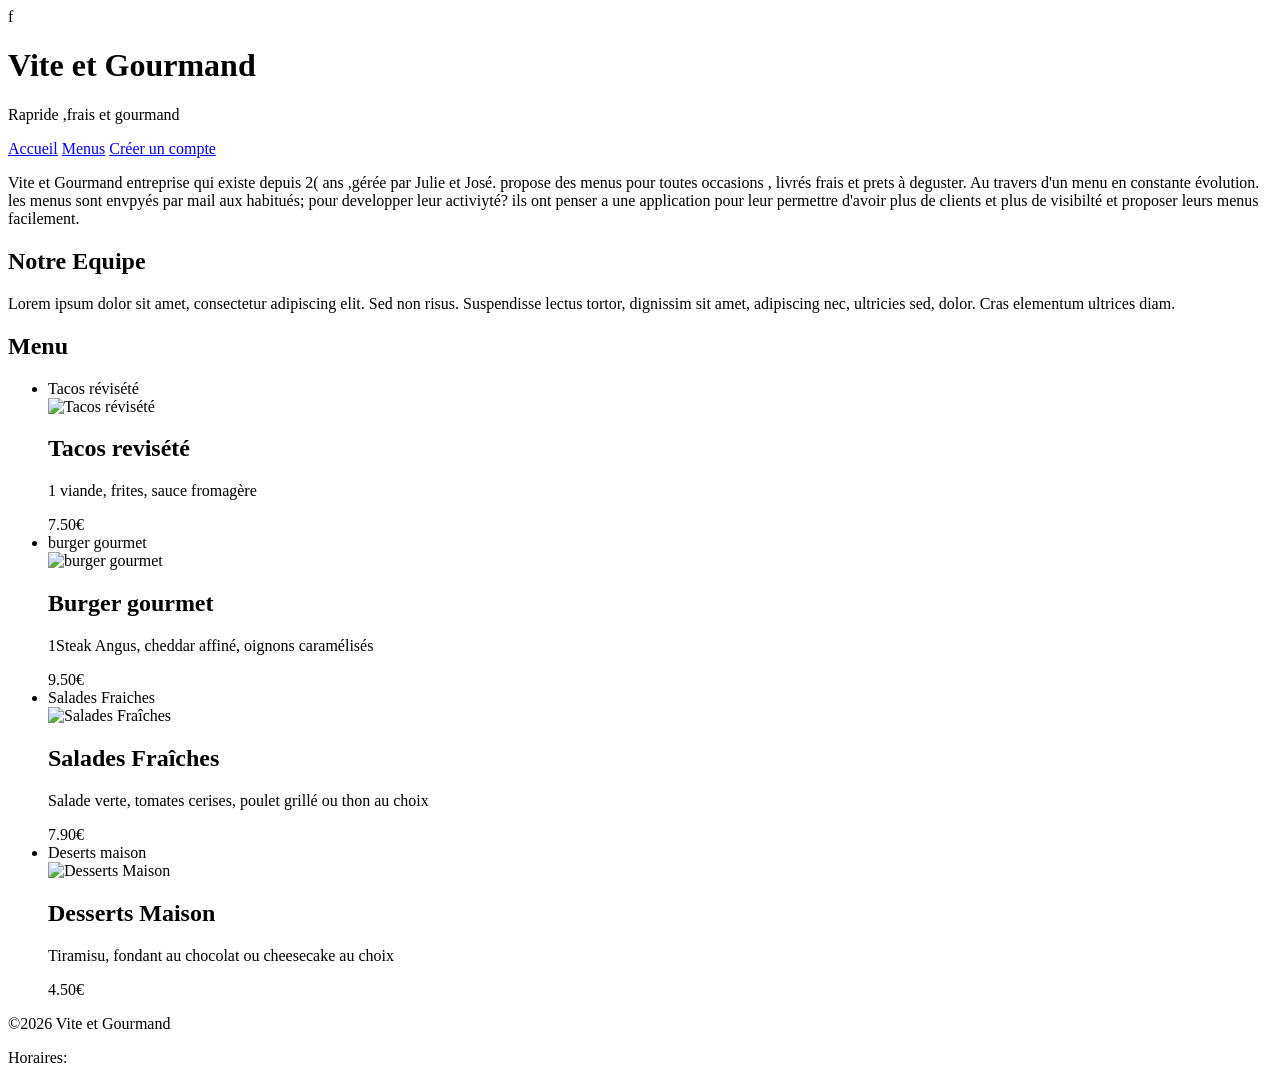
==== index.html @ 79a84be0 "Add files via upload" ====
<!DOCTYPE html>
<html lang="en">
<head>
    <meta charset="UTF-8">
    <meta name="viewport" content="width=device-width, initial-scale=1.0">
f    <title>Vite et Gourmand</title>
</head>
<body>
    <Header>
        <h1>Vite et Gourmand</h1>
        <p>Rapride ,frais et gourmand</p>
        <nav>
            <a href="index.html">Accueil</a>
            <a href="menus.html">Menus</a>
            <a href="inscription.html">Créer un compte</a>
        </nav>
    </Header>
    <main>
        <section class="presentation de l'entreprise">
            <p>Vite et Gourmand entreprise qui existe depuis 2( ans ,gérée par Julie et José. propose des menus pour toutes occasions ,
                 livrés frais et prets à deguster. Au travers d'un menu en constante évolution. les menus sont envpyés par mail aux habitués; pour developper leur activiyté?
                  ils ont penser a une application pour leur permettre d'avoir plus de clients et plus de visibilté et proposer leurs menus facilement.</p>
            
            <h2>Notre Equipe</h2>
           <p> Lorem ipsum dolor sit amet, consectetur adipiscing elit. Sed non risus. 
            Suspendisse lectus tortor, dignissim sit amet, adipiscing nec, ultricies sed, dolor.
             Cras elementum ultrices diam.</p>
        </section>
        <section class="menu">
            <h2>Menu</h2>
            <ul>
                <li>Tacos révisété</li>
                <article class="card">
        <img src="images/tacos1.jpg" alt="Tacos révisété">
        <h2> Tacos revisété</h2>
        <p>1 viande, frites, sauce fromagère</p>
        <span>7.50€</span>
    </article>
                <li>burger gourmet</li>
                <article class="card">
        <img src="images/burger.jpg" alt="burger gourmet">
        <h2>Burger gourmet</h2>
        <p>1Steak Angus, cheddar affiné, oignons caramélisés</p>
        <span>9.50€</span>
    </article>
                <li>Salades Fraiches</li>
                <article class="card">
    <img src="images/salade-fraiche.jpg" alt="Salades Fraîches">
    <h2>Salades Fraîches</h2>
    <p>Salade verte, tomates cerises, poulet grillé ou thon au choix</p>
    <span>7.90€</span>
</article>

                <li>Deserts maison</li>
<article class="card">
    <img src="images/desserts.jpg" alt="Desserts Maison">
    <h2>Desserts Maison</h2>
    <p>Tiramisu, fondant au chocolat ou cheesecake au choix</p>
    <span>4.50€</span>
</article>

                
            </ul>

        </section>
    </main>
    <footer>
        <p>&copy;2026 Vite et Gourmand</p>
        <p>Horaires: <Lundi-Vendredi/Mentions légales/
        </p>
    </footer>
    <script src="script.js"></script>

</body>
</html>
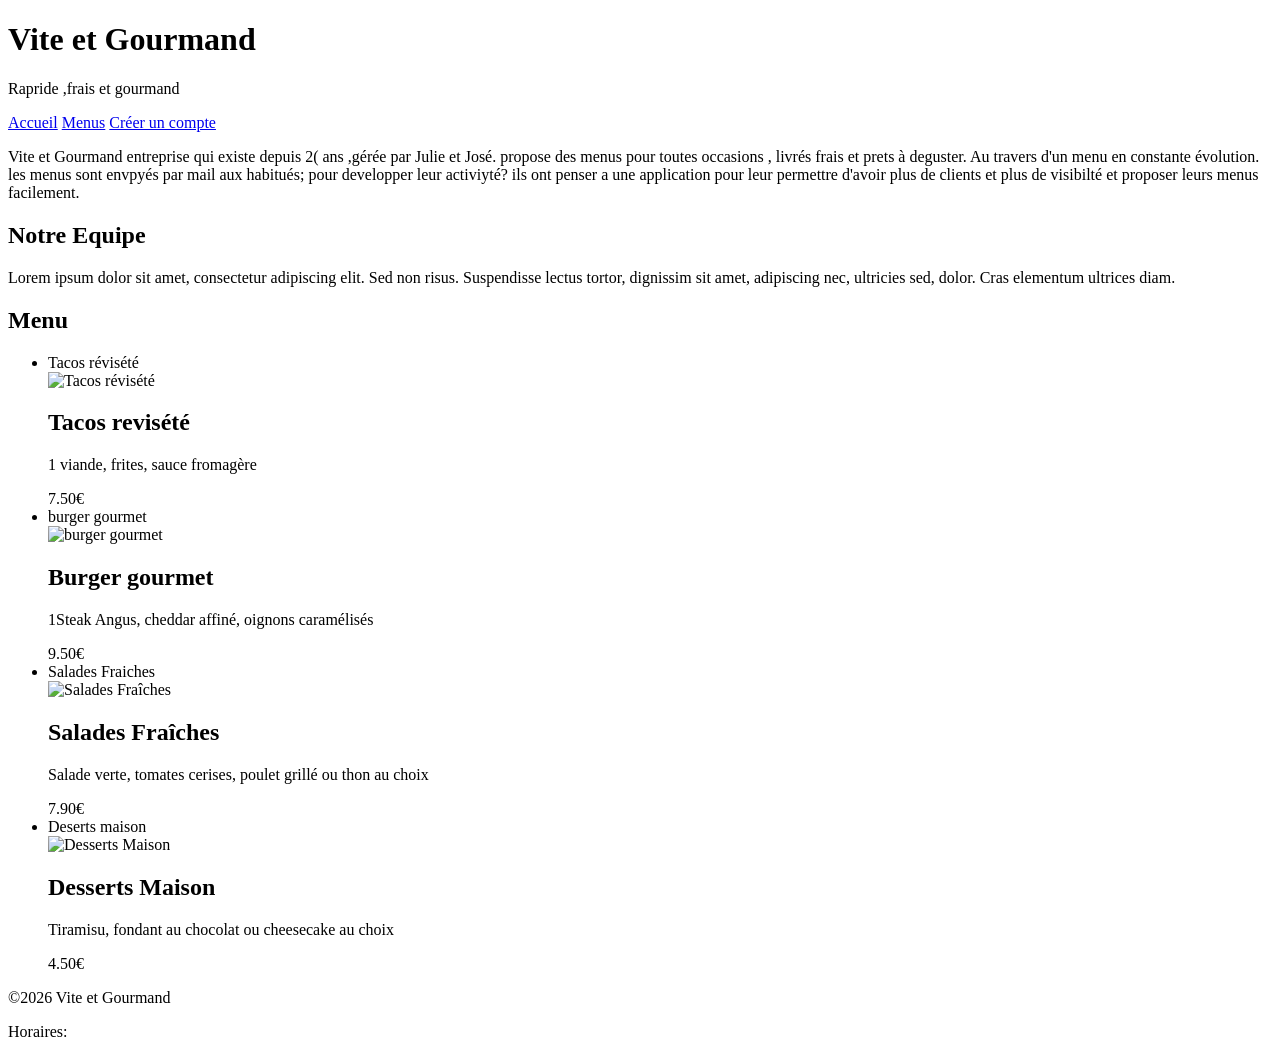
==== commit 4bea5907: "Update index.html" ====
--- a/index.html
+++ b/index.html
@@ -3,7 +3,8 @@
 <head>
     <meta charset="UTF-8">
     <meta name="viewport" content="width=device-width, initial-scale=1.0">
-f    <title>Vite et Gourmand</title>
+   <title>Vite et Gourmand</title>
+    <link rel="stylesheet" href="assets/css/style.css">
 </head>
 <body>
     <Header>
@@ -13,6 +14,7 @@
             <a href="index.html">Accueil</a>
             <a href="menus.html">Menus</a>
             <a href="inscription.html">Créer un compte</a>
+            
         </nav>
     </Header>
     <main>
@@ -72,4 +74,5 @@
     <script src="script.js"></script>
 
 </body>
-</html>+
+</html>
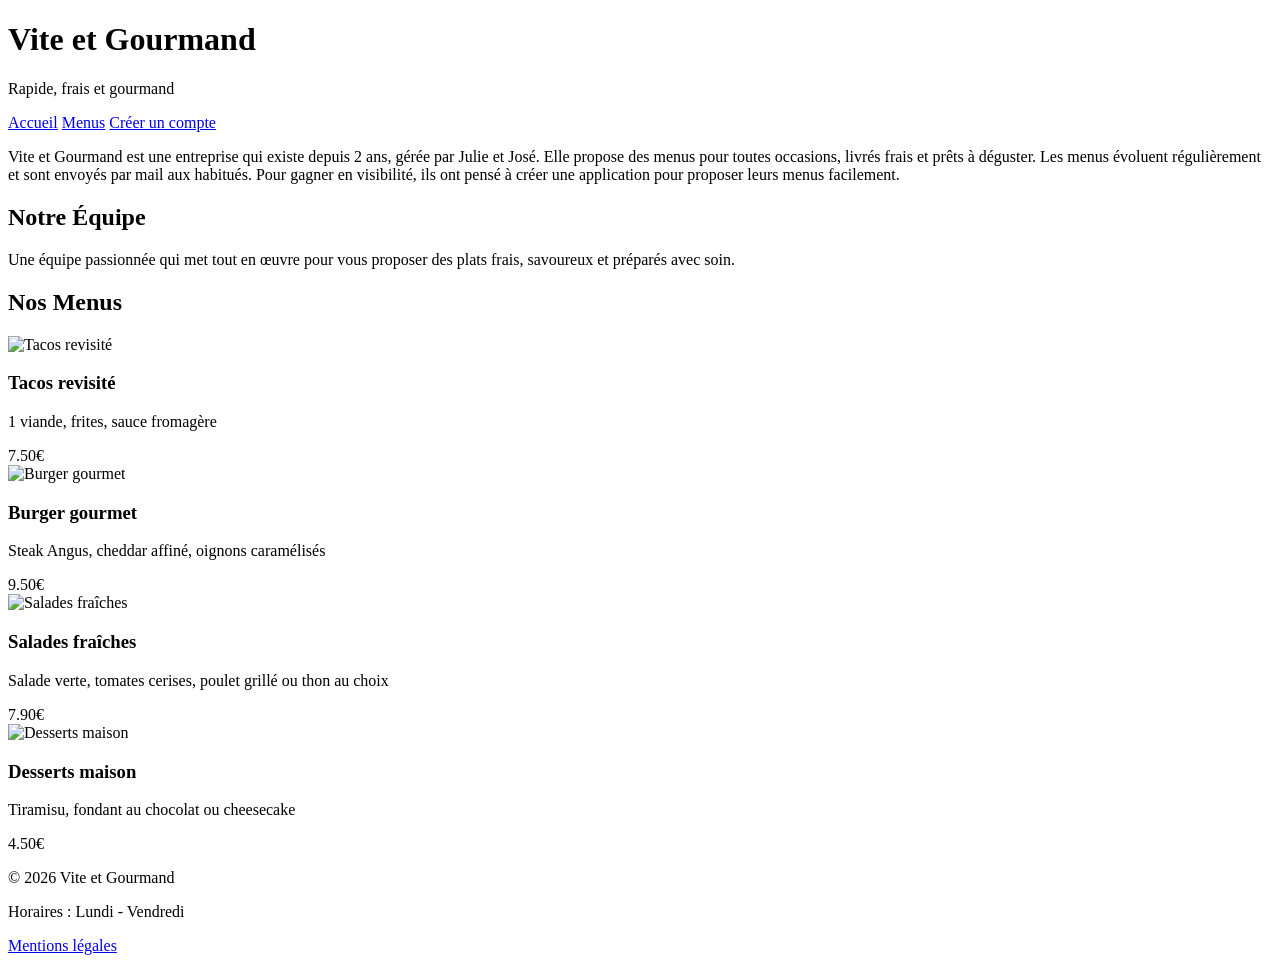
==== commit b2fe502a: "Add files via upload" ====
--- a/index.html
+++ b/index.html
@@ -1,78 +1,88 @@
 <!DOCTYPE html>
-<html lang="en">
+<html lang="fr">
 <head>
     <meta charset="UTF-8">
     <meta name="viewport" content="width=device-width, initial-scale=1.0">
-   <title>Vite et Gourmand</title>
+    <title>Vite et Gourmand</title>
     <link rel="stylesheet" href="assets/css/style.css">
 </head>
 <body>
-    <Header>
-        <h1>Vite et Gourmand</h1>
-        <p>Rapride ,frais et gourmand</p>
-        <nav>
-            <a href="index.html">Accueil</a>
-            <a href="menus.html">Menus</a>
-            <a href="inscription.html">Créer un compte</a>
-            
-        </nav>
-    </Header>
-    <main>
-        <section class="presentation de l'entreprise">
-            <p>Vite et Gourmand entreprise qui existe depuis 2( ans ,gérée par Julie et José. propose des menus pour toutes occasions ,
-                 livrés frais et prets à deguster. Au travers d'un menu en constante évolution. les menus sont envpyés par mail aux habitués; pour developper leur activiyté?
-                  ils ont penser a une application pour leur permettre d'avoir plus de clients et plus de visibilté et proposer leurs menus facilement.</p>
-            
-            <h2>Notre Equipe</h2>
-           <p> Lorem ipsum dolor sit amet, consectetur adipiscing elit. Sed non risus. 
-            Suspendisse lectus tortor, dignissim sit amet, adipiscing nec, ultricies sed, dolor.
-             Cras elementum ultrices diam.</p>
-        </section>
-        <section class="menu">
-            <h2>Menu</h2>
-            <ul>
-                <li>Tacos révisété</li>
-                <article class="card">
-        <img src="images/tacos1.jpg" alt="Tacos révisété">
-        <h2> Tacos revisété</h2>
-        <p>1 viande, frites, sauce fromagère</p>
-        <span>7.50€</span>
-    </article>
-                <li>burger gourmet</li>
-                <article class="card">
-        <img src="images/burger.jpg" alt="burger gourmet">
-        <h2>Burger gourmet</h2>
-        <p>1Steak Angus, cheddar affiné, oignons caramélisés</p>
-        <span>9.50€</span>
-    </article>
-                <li>Salades Fraiches</li>
-                <article class="card">
-    <img src="images/salade-fraiche.jpg" alt="Salades Fraîches">
-    <h2>Salades Fraîches</h2>
-    <p>Salade verte, tomates cerises, poulet grillé ou thon au choix</p>
-    <span>7.90€</span>
-</article>
 
-                <li>Deserts maison</li>
-<article class="card">
-    <img src="images/desserts.jpg" alt="Desserts Maison">
-    <h2>Desserts Maison</h2>
-    <p>Tiramisu, fondant au chocolat ou cheesecake au choix</p>
-    <span>4.50€</span>
-</article>
+<header>
+    <h1>Vite et Gourmand</h1>
+    <p>Rapide, frais et gourmand</p>
+    <nav>
+        <a href="index.html">Accueil</a>
+        <a href="menus.html">Menus</a>
+        <a href="inscription.html">Créer un compte</a>
+    </nav>
+</header>
 
-                
-            </ul>
+<main>
+    <section class="presentation">
+        <p>
+            Vite et Gourmand est une entreprise qui existe depuis 2 ans, 
+            gérée par Julie et José. Elle propose des menus pour toutes occasions, 
+            livrés frais et prêts à déguster. 
+            Les menus évoluent régulièrement et sont envoyés par mail aux habitués. 
+            Pour gagner en visibilité, ils ont pensé à créer une application pour proposer leurs menus facilement.
+        </p>
 
-        </section>
-    </main>
-    <footer>
-        <p>&copy;2026 Vite et Gourmand</p>
-        <p>Horaires: <Lundi-Vendredi/Mentions légales/
+        <h2>Notre Équipe</h2>
+        <p>
+            Une équipe passionnée qui met tout en œuvre pour vous proposer 
+            des plats frais, savoureux et préparés avec soin.
         </p>
-    </footer>
-    <script src="script.js"></script>
+    </section>
 
+    <section class="menu">
+        <h2>Nos Menus</h2>
+
+        <article class="card">
+            <img src="images/tacos1.jpg" alt="Tacos revisité">
+            <div>
+                <h3>Tacos revisité</h3>
+                <p>1 viande, frites, sauce fromagère</p>
+                <span>7.50€</span>
+            </div>
+        </article>
+
+        <article class="card">
+            <img src="images/burger.jpg" alt="Burger gourmet">
+            <div>
+                <h3>Burger gourmet</h3>
+                <p>Steak Angus, cheddar affiné, oignons caramélisés</p>
+                <span>9.50€</span>
+            </div>
+        </article>
+
+        <article class="card">
+            <img src="images/salade-fraiche.jpg" alt="Salades fraîches">
+            <div>
+                <h3>Salades fraîches</h3>
+                <p>Salade verte, tomates cerises, poulet grillé ou thon au choix</p>
+                <span>7.90€</span>
+            </div>
+        </article>
+
+        <article class="card">
+            <img src="images/desserts.jpg" alt="Desserts maison">
+            <div>
+                <h3>Desserts maison</h3>
+                <p>Tiramisu, fondant au chocolat ou cheesecake</p>
+                <span>4.50€</span>
+            </div>
+        </article>
+
+    </section>
+</main>
+
+<footer>
+    <p>&copy; 2026 Vite et Gourmand</p>
+    <p>Horaires : Lundi - Vendredi</p>
+    <p><a href="#">Mentions légales</a></p>
+</footer>
+
+<script src="assets/js/script.js"></script>
 </body>
-
-</html>
+</html>
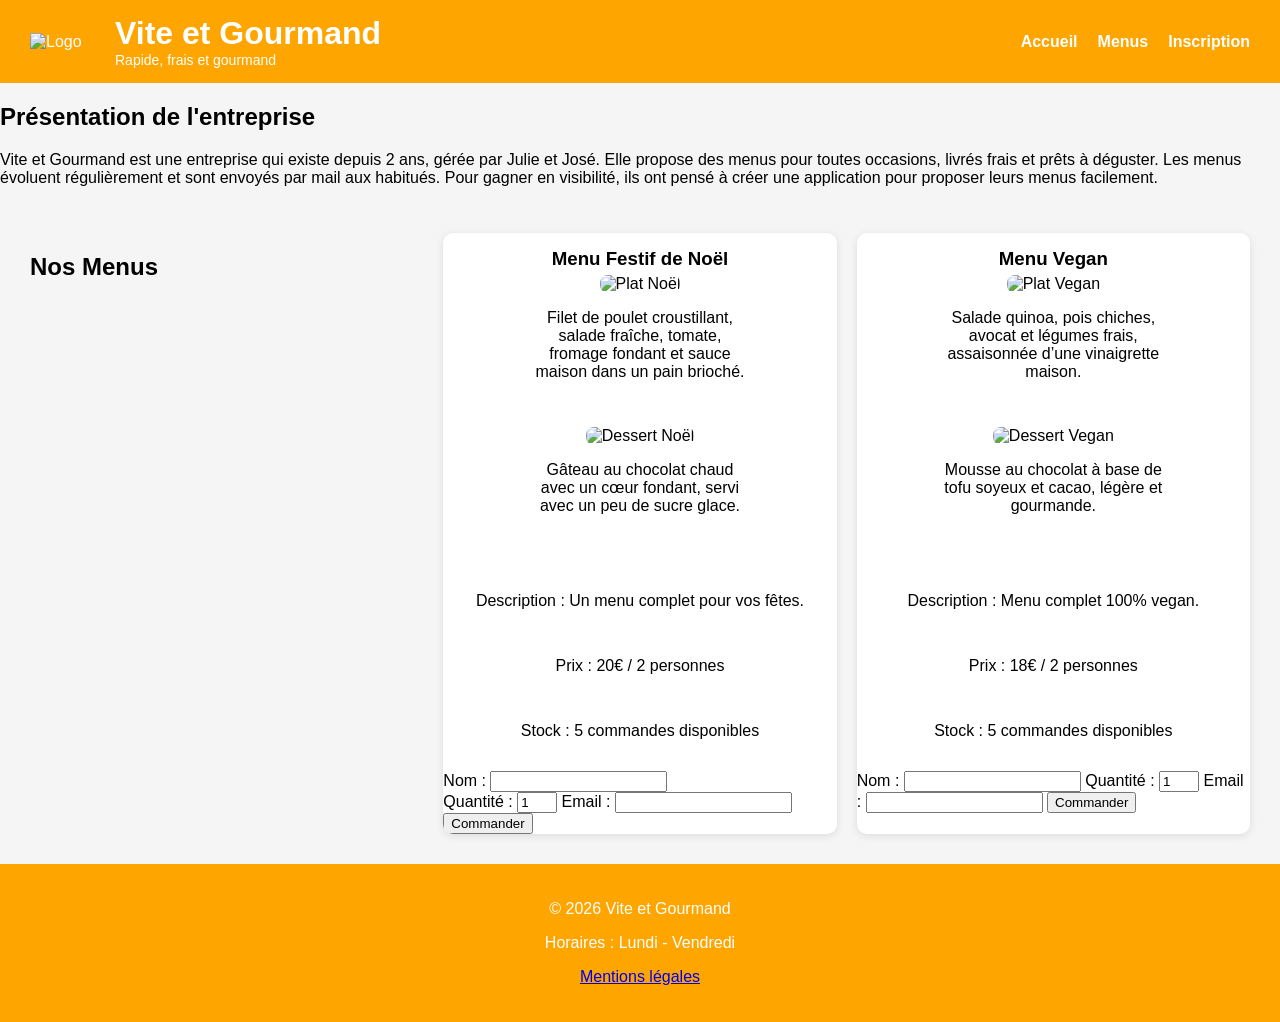
==== commit 283b8e75: "Add files via upload" ====
--- a/index.html
+++ b/index.html
@@ -3,86 +3,121 @@
 <head>
     <meta charset="UTF-8">
     <meta name="viewport" content="width=device-width, initial-scale=1.0">
-    <title>Vite et Gourmand</title>
-    <link rel="stylesheet" href="assets/css/style.css">
+    <title>Vite et Gourmand - Menu Noël</title>
+    <link rel="stylesheet" href="style.css">
 </head>
 <body>
 
-<header>
-    <h1>Vite et Gourmand</h1>
-    <p>Rapide, frais et gourmand</p>
-    <nav>
+<!-- Header -->
+<header class="site-header">
+    <div class="logo-titre">
+        <img src="images/logo.png" alt="Logo" class="logo">
+        <div>
+            <h1>Vite et Gourmand</h1>
+            <p>Rapide, frais et gourmand</p>
+        </div>
+    </div>
+    <nav class="navbar">
         <a href="index.html">Accueil</a>
         <a href="menus.html">Menus</a>
-        <a href="inscription.html">Créer un compte</a>
+        <a href="inscription.html">Inscription</a>
     </nav>
 </header>
 
+<!-- Main -->
 <main>
+
+    <!-- Présentation de l'entreprise -->
     <section class="presentation">
+        <h2>Présentation de l'entreprise</h2>
         <p>
-            Vite et Gourmand est une entreprise qui existe depuis 2 ans, 
-            gérée par Julie et José. Elle propose des menus pour toutes occasions, 
-            livrés frais et prêts à déguster. 
+            Vite et Gourmand est une entreprise qui existe depuis 2 ans, gérée par Julie et José. 
+            Elle propose des menus pour toutes occasions, livrés frais et prêts à déguster. 
             Les menus évoluent régulièrement et sont envoyés par mail aux habitués. 
             Pour gagner en visibilité, ils ont pensé à créer une application pour proposer leurs menus facilement.
         </p>
-
-        <h2>Notre Équipe</h2>
-        <p>
-            Une équipe passionnée qui met tout en œuvre pour vous proposer 
-            des plats frais, savoureux et préparés avec soin.
-        </p>
     </section>
 
-    <section class="menu">
+    <!-- Menu Noël -->
+    <section class="menus">
         <h2>Nos Menus</h2>
 
-        <article class="card">
-            <img src="images/tacos1.jpg" alt="Tacos revisité">
-            <div>
-                <h3>Tacos revisité</h3>
-                <p>1 viande, frites, sauce fromagère</p>
-                <span>7.50€</span>
+        <div class="menu-card">
+            <h3>Menu Festif de Noël</h3>
+
+            <!-- Galerie -->
+            <div class="galerie">
+                <div class="galerie-item">
+                    <img src="images/noel1.jpg" alt="Plat Noël">
+                    <p>Filet de poulet croustillant, salade fraîche, tomate, fromage fondant et sauce maison dans un pain brioché.</p>
+                </div>
+                <div class="galerie-item">
+                    <img src="images/noel2.png" alt="Dessert Noël">
+                    <p>Gâteau au chocolat chaud avec un cœur fondant, servi avec un peu de sucre glace.</p>
+                </div>
             </div>
-        </article>
 
-        <article class="card">
-            <img src="images/burger.jpg" alt="Burger gourmet">
-            <div>
-                <h3>Burger gourmet</h3>
-                <p>Steak Angus, cheddar affiné, oignons caramélisés</p>
-                <span>9.50€</span>
-            </div>
-        </article>
+            <p>Description : Un menu complet pour vos fêtes.</p>
+            <p>Prix : 20€ / 2 personnes</p>
+            <p>Stock : 5 commandes disponibles</p>
 
-        <article class="card">
-            <img src="images/salade-fraiche.jpg" alt="Salades fraîches">
-            <div>
-                <h3>Salades fraîches</h3>
-                <p>Salade verte, tomates cerises, poulet grillé ou thon au choix</p>
-                <span>7.90€</span>
-            </div>
-        </article>
+            <!-- Formulaire de commande -->
+            <form class="order-form">
+                <label for="nom">Nom :</label>
+                <input type="text" id="nom" name="nom" required><br>
 
-        <article class="card">
-            <img src="images/desserts.jpg" alt="Desserts maison">
-            <div>
-                <h3>Desserts maison</h3>
-                <p>Tiramisu, fondant au chocolat ou cheesecake</p>
-                <span>4.50€</span>
-            </div>
-        </article>
+                <label for="quantite">Quantité :</label>
+                <input type="number" id="quantite" name="quantite" min="1" max="5" value="1">
 
+                <label for="email">Email :</label>
+                <input type="email" id="email" name="email" required>
+
+                <button type="submit">Commander</button>
+            </form>
+        </div>
+        <div class="menu-card">
+    <h3>Menu Vegan</h3>
+
+    <!-- Galerie -->
+    <div class="galerie">
+        <div class="galerie-item">
+            <img src="images/vegan1.jpg" alt="Plat Vegan">
+            <p>Salade quinoa, pois chiches, avocat et légumes frais, assaisonnée d’une vinaigrette maison.</p>
+        </div>
+
+        <div class="galerie-item">
+            <img src="images/vegan3.jpg" alt="Dessert Vegan">
+            <p>Mousse au chocolat à base de tofu soyeux et cacao, légère et gourmande.</p>
+        </div>
+    </div>
+
+    <p>Description : Menu complet 100% vegan.</p>
+    <p>Prix : 18€ / 2 personnes</p>
+    <p>Stock : 5 commandes disponibles</p>
+
+    <!-- Formulaire de commande -->
+    <form class="order-form">
+        <label for="nom-vegan">Nom :</label>
+        <input type="text" id="nom-vegan" name="nom" required>
+
+        <label for="quantite-vegan">Quantité :</label>
+        <input type="number" id="quantite-vegan" name="quantite" min="1" max="5" value="1">
+
+        <label for="email-vegan">Email :</label>
+        <input type="email" id="email-vegan" name="email" required>
+
+        <button type="submit">Commander</button>
+    </form>
+</div>
     </section>
 </main>
 
+<!-- Footer -->
 <footer>
-    <p>&copy; 2026 Vite et Gourmand</p>
+     <p>&copy; 2026 Vite et Gourmand</p>
     <p>Horaires : Lundi - Vendredi</p>
     <p><a href="#">Mentions légales</a></p>
 </footer>
 
-<script src="assets/js/script.js"></script>
 </body>
 </html>
--- a/style.css
+++ b/style.css
@@ -0,0 +1,191 @@
+/* ==========================
+   Styles généraux
+   ========================== */
+body {
+    font-family: Arial, Helvetica, sans-serif;
+    margin: 0;
+    padding: 0;
+    background-color: whitesmoke;
+}
+
+/* ==========================
+   Header (logo + nav)
+   ========================== */
+.site-header {
+    display: flex;
+    justify-content: space-between;
+    align-items: center;
+    background-color: orange;
+    padding: 15px 30px;
+    flex-wrap: wrap;
+}
+
+.logo-titre {
+    display: flex;
+    align-items: center;
+    gap: 15px;
+    color: white;
+}
+
+.logo {
+    width: 70px;
+    height: auto;
+}
+
+.logo-titre h1 {
+    margin: 0;
+}
+
+.logo-titre p {
+    margin: 0;
+    font-size: 14px;
+    color: #fff;
+}
+
+.navbar {
+    display: flex;
+    gap: 20px;
+}
+
+.navbar a {
+    text-decoration: none;
+    color: white;
+    font-weight: bold;
+    transition: color 0.3s;
+
+}
+
+.navbar a:hover {
+    color: royalblue;
+}
+
+/* ==========================
+   Section menu
+   ========================== */
+.menus {
+    display: grid;
+    grid-template-columns: repeat(auto-fit, minmax(250px, 1fr));
+    gap: 20px;
+    padding: 30px;
+}
+
+.menu-card {
+    background-color: #fff;
+    border-radius: 10px;
+    overflow: hidden;
+    box-shadow: 0 2px 8px rgba(0,0,0,0.1);
+    display: flex;
+    flex-direction: column;
+    align-items: center;
+    transition: transform 0.3s;
+}
+
+.menu-card:hover {
+    transform: translateY(-5px);
+}
+
+.menu-card img {
+    width: 100%;
+    height: 200px;
+    object-fit: cover;
+}
+
+.menu-card h3 {
+    margin: 15px 0 5px 0;
+}
+
+.menu-card p {
+    padding: 0 15px 15px 15px;
+    text-align: center;
+    font-size: bold;
+}
+
+/* ==========================
+   Galerie d’images (optionnel)
+   ========================== */
+.galerie {
+    display: flex;
+    flex-wrap: wrap;
+    gap: 15px;
+    justify-content: center;
+    margin-bottom: 30px;
+}
+
+.galerie-item {
+    flex: 200px;
+    max-width: 250px;
+    text-align: center;
+}
+
+.galerie-item img {
+    width: 100%;
+    height: auto;
+    border-radius: 8px;
+}
+/*============================
+    formulaire de contact
+  ==========================*/  
+  /* Formulaire uniquement dans la galerie */
+.galerie .menu-card .order-form {
+    display: flex;
+    flex-direction: column;
+    gap: 10px;
+    margin-top: 10px;       /* espace par rapport à l’image et texte */
+}
+
+.galerie .menu-card .order-form input {
+    padding: 8px;
+    border: 1px solid #ccc;
+    border-radius: 5px;
+}
+
+.galerie .menu-card .order-form button {
+    padding: 10px;
+    background-color: orange;
+    color: orange;
+    border: none;
+    border-radius: 5px;
+    cursor: pointer;
+}
+
+.galerie .menu-card .order-form button:hover {
+    background-color: darkorange;
+}
+
+/* ==========================
+   Footer
+   ========================== */
+footer {
+    background-color: orange;
+    color: white;
+    text-align: center;
+    padding: 20px;
+}
+
+/* ==========================
+   Responsive
+   ========================== */
+@media (max-width: 768px) {
+    .menus {
+        grid-template-columns: repeat(auto-fit, minmax(200px, 1fr));
+        padding: 20px;
+    }
+}
+
+@media (max-width: 480px) {
+    .site-header {
+        flex-direction: column;
+        align-items: stretch;
+    }
+
+    .navbar {
+        flex-direction: column;
+        gap: 10px;
+        width: 100%;
+        
+    }
+    .navbar a{
+        width: 100%;
+        padding: 10px 0;
+    }
+}
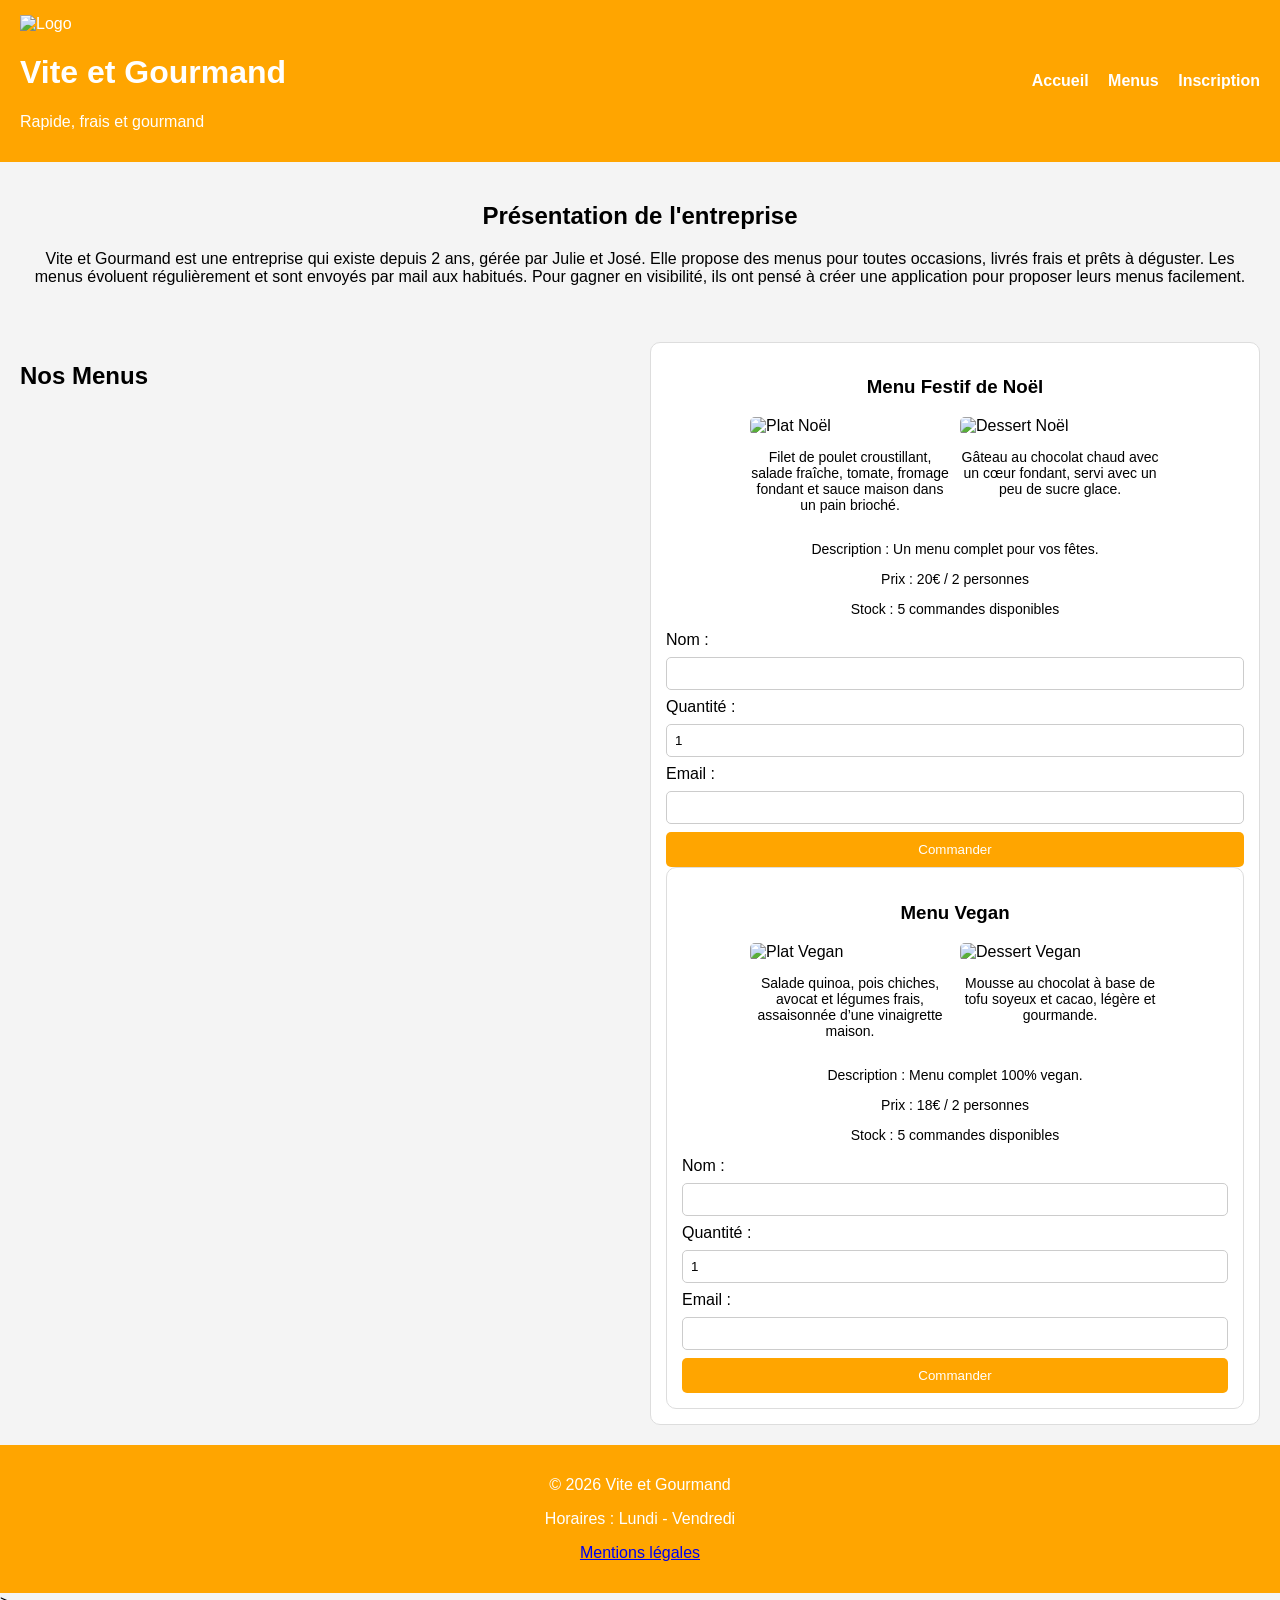
==== commit a112d2b4: "Add files via upload" ====
--- a/index.html
+++ b/index.html
@@ -11,7 +11,7 @@
 <!-- Header -->
 <header class="site-header">
     <div class="logo-titre">
-        <img src="images/logo.png" alt="Logo" class="logo">
+        <img src="Assets/logo.png" alt="Logo" class="logo">
         <div>
             <h1>Vite et Gourmand</h1>
             <p>Rapide, frais et gourmand</p>
@@ -48,11 +48,11 @@
             <!-- Galerie -->
             <div class="galerie">
                 <div class="galerie-item">
-                    <img src="images/noel1.jpg" alt="Plat Noël">
+                    <img src="Assets/noel1.jpg" alt="Plat Noël">
                     <p>Filet de poulet croustillant, salade fraîche, tomate, fromage fondant et sauce maison dans un pain brioché.</p>
                 </div>
                 <div class="galerie-item">
-                    <img src="images/noel2.png" alt="Dessert Noël">
+                    <img src="Assets/noel2.png" alt="Dessert Noël">
                     <p>Gâteau au chocolat chaud avec un cœur fondant, servi avec un peu de sucre glace.</p>
                 </div>
             </div>
@@ -62,18 +62,19 @@
             <p>Stock : 5 commandes disponibles</p>
 
             <!-- Formulaire de commande -->
+             <div>
             <form class="order-form">
-                <label for="nom">Nom :</label>
-                <input type="text" id="nom" name="nom" required><br>
+        <label for="nom-vegan">Nom :</label>
+        <input type="text" id="nom-vegan" name="nom" required>
 
-                <label for="quantite">Quantité :</label>
-                <input type="number" id="quantite" name="quantite" min="1" max="5" value="1">
+        <label for="quantite-vegan">Quantité :</label>
+        <input type="number" id="quantite-vegan" name="quantite" min="1" max="5" value="1">
 
-                <label for="email">Email :</label>
-                <input type="email" id="email" name="email" required>
+        <label for="email-vegan">Email :</label>
+        <input type="email" id="email-vegan" name="email" required>
 
-                <button type="submit">Commander</button>
-            </form>
+        <button type="submit">Commander</button>
+    </form>
         </div>
         <div class="menu-card">
     <h3>Menu Vegan</h3>
@@ -81,12 +82,12 @@
     <!-- Galerie -->
     <div class="galerie">
         <div class="galerie-item">
-            <img src="images/vegan1.jpg" alt="Plat Vegan">
+            <img src="Assets/vegan1.jpg" alt="Plat Vegan">
             <p>Salade quinoa, pois chiches, avocat et légumes frais, assaisonnée d’une vinaigrette maison.</p>
         </div>
 
         <div class="galerie-item">
-            <img src="images/vegan3.jpg" alt="Dessert Vegan">
+            <img src="Assets/vegan2.jpg" alt="Dessert Vegan">
             <p>Mousse au chocolat à base de tofu soyeux et cacao, légère et gourmande.</p>
         </div>
     </div>
@@ -118,6 +119,6 @@
     <p>Horaires : Lundi - Vendredi</p>
     <p><a href="#">Mentions légales</a></p>
 </footer>
-
+<script src="script.js"></script>
 </body>
-</html>+</html>>
--- a/style.css
+++ b/style.css
@@ -1,191 +1,154 @@
 /* ==========================
-   Styles généraux
-   ========================== */
+   BASE
+========================== */
 body {
-    font-family: Arial, Helvetica, sans-serif;
+    font-family: Arial, sans-serif;
     margin: 0;
-    padding: 0;
-    background-color: whitesmoke;
+    background-color: #f4f4f4;
 }
 
 /* ==========================
-   Header (logo + nav)
-   ========================== */
+   HEADER
+========================== */
 .site-header {
     display: flex;
     justify-content: space-between;
     align-items: center;
     background-color: orange;
-    padding: 15px 30px;
-    flex-wrap: wrap;
-}
-
-.logo-titre {
-    display: flex;
-    align-items: center;
-    gap: 15px;
+    padding: 15px 20px;
     color: white;
 }
 
 .logo {
-    width: 70px;
-    height: auto;
-}
-
-.logo-titre h1 {
-    margin: 0;
-}
-
-.logo-titre p {
-    margin: 0;
-    font-size: 14px;
-    color: #fff;
-}
-
-.navbar {
-    display: flex;
-    gap: 20px;
+    width: 60px;
 }
 
 .navbar a {
+    color: white;
     text-decoration: none;
-    color: white;
+    margin-left: 15px;
     font-weight: bold;
-    transition: color 0.3s;
-
 }
 
 .navbar a:hover {
-    color: royalblue;
+    text-decoration: underline;
 }
 
 /* ==========================
-   Section menu
-   ========================== */
-.menus {
-    display: grid;
-    grid-template-columns: repeat(auto-fit, minmax(250px, 1fr));
-    gap: 20px;
-    padding: 30px;
-}
-
-.menu-card {
-    background-color: #fff;
-    border-radius: 10px;
-    overflow: hidden;
-    box-shadow: 0 2px 8px rgba(0,0,0,0.1);
-    display: flex;
-    flex-direction: column;
-    align-items: center;
-    transition: transform 0.3s;
-}
-
-.menu-card:hover {
-    transform: translateY(-5px);
-}
-
-.menu-card img {
-    width: 100%;
-    height: 200px;
-    object-fit: cover;
-}
-
-.menu-card h3 {
-    margin: 15px 0 5px 0;
-}
-
-.menu-card p {
-    padding: 0 15px 15px 15px;
+   PRESENTATION
+========================== */
+.presentation {
+    padding: 20px;
     text-align: center;
-    font-size: bold;
 }
 
 /* ==========================
-   Galerie d’images (optionnel)
-   ========================== */
+   MENUS
+========================== */
+.menus {
+    display: grid;
+    grid-template-columns: 1fr 1fr;
+    gap: 20px;
+    padding: 20px;
+}
+
+/* ==========================
+   CARTE MENU
+========================== */
+.menu-card {
+    background-color: white;
+    padding: 15px;
+    border-radius: 10px;
+    border: 1px solid #ddd;
+}
+
+/* ==========================
+   GALERIE
+========================== */
 .galerie {
     display: flex;
+    gap: 10px;
     flex-wrap: wrap;
-    gap: 15px;
     justify-content: center;
-    margin-bottom: 30px;
 }
 
 .galerie-item {
-    flex: 200px;
-    max-width: 250px;
-    text-align: center;
+    width: 100%;
+    max-width: 200px;
 }
 
 .galerie-item img {
     width: 100%;
-    height: auto;
-    border-radius: 8px;
-}
-/*============================
-    formulaire de contact
-  ==========================*/  
-  /* Formulaire uniquement dans la galerie */
-.galerie .menu-card .order-form {
-    display: flex;
-    flex-direction: column;
-    gap: 10px;
-    margin-top: 10px;       /* espace par rapport à l’image et texte */
-}
-
-.galerie .menu-card .order-form input {
-    padding: 8px;
-    border: 1px solid #ccc;
+    height: 150px;
+    object-fit: cover; /* 🔥 important */
     border-radius: 5px;
 }
 
-.galerie .menu-card .order-form button {
+/* ==========================
+   TEXTE
+========================== */
+.menu-card h3 {
+    text-align: center;
+}
+
+.menu-card p {
+    font-size: 14px;
+    text-align: center;
+}
+
+/* ==========================
+   FORMULAIRE
+========================== */
+.order-form {
+    display: flex;
+    flex-direction: column;
+    gap: 8px;
+    margin-top: 10px;
+}
+
+.order-form input {
+    padding: 8px;
+    border-radius: 5px;
+    border: 1px solid #ccc;
+}
+
+.order-form button {
     padding: 10px;
     background-color: orange;
-    color: orange;
+    color: white;
     border: none;
     border-radius: 5px;
     cursor: pointer;
 }
 
-.galerie .menu-card .order-form button:hover {
+.order-form button:hover {
     background-color: darkorange;
 }
 
 /* ==========================
-   Footer
-   ========================== */
+   FOOTER
+========================== */
 footer {
     background-color: orange;
     color: white;
     text-align: center;
-    padding: 20px;
+    padding: 15px;
 }
 
 /* ==========================
-   Responsive
-   ========================== */
+   RESPONSIVE
+========================== */
 @media (max-width: 768px) {
     .menus {
-        grid-template-columns: repeat(auto-fit, minmax(200px, 1fr));
-        padding: 20px;
+        grid-template-columns: 1fr;
     }
-}
 
-@media (max-width: 480px) {
     .site-header {
         flex-direction: column;
-        align-items: stretch;
+        text-align: center;
     }
 
     .navbar {
-        flex-direction: column;
-        gap: 10px;
-        width: 100%;
-        
-    }
-    .navbar a{
-        width: 100%;
-        padding: 10px 0;
+        margin-top: 10px;
     }
 }
